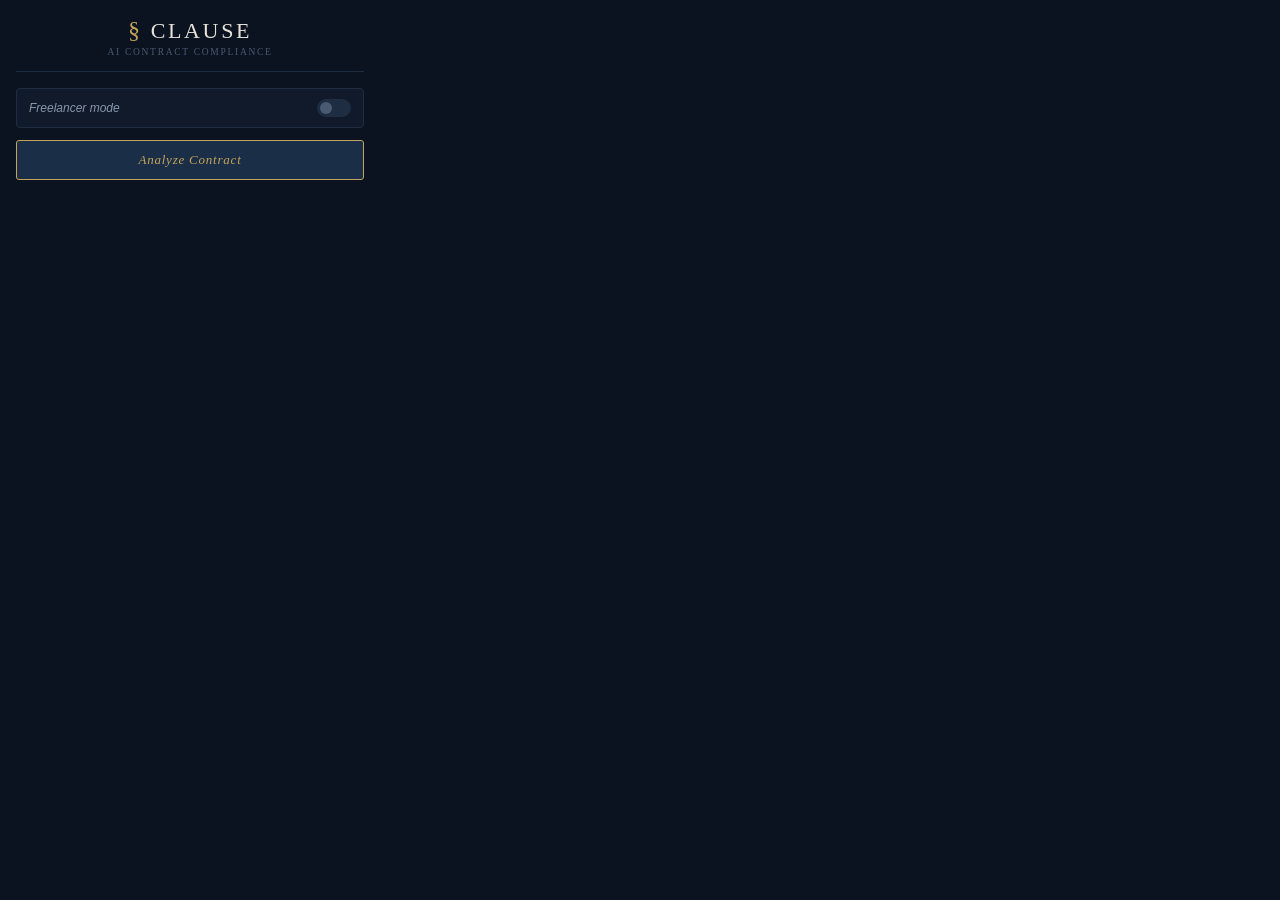
==== extension/popup.html @ b9b8c8ba "Initial commit — Cautelio AI contract compliance extension" ====
<!DOCTYPE html>
<html lang="en">
<head>
  <meta charset="utf-8" />
  <link rel="stylesheet" href="popup.css" />
</head>
<body>
  <div class="container">

    <header>
      <div class="logo">
        <span class="section-mark">&sect;</span> CLAUSE
      </div>
      <div class="tagline">AI Contract Compliance</div>
    </header>

    <div class="controls">
      <span class="toggle-label">Freelancer mode</span>
      <label class="switch">
        <input type="checkbox" id="freelancerMode" />
        <span class="slider"></span>
      </label>
    </div>

    <button id="analyzeBtn" class="btn-analyze">Analyze Contract</button>

    <div id="loading" class="loading hidden">
      <div class="spinner"></div>
      <span>Scanning clauses&hellip;</span>
    </div>

    <div id="error" class="error-box hidden"></div>

    <div id="results" class="results hidden">
      <div id="riskBanner" class="risk-banner">
        <span class="risk-label">OVERALL RISK</span>
        <span id="riskValue" class="risk-value">—</span>
      </div>

      <p id="summary" class="summary"></p>

      <div id="freelancerSection" class="section hidden">
        <div class="section-title">Freelancer Flags</div>
        <ul id="freelancerList" class="flag-list"></ul>
      </div>

      <div class="section-title">Risky Clauses</div>
      <div id="clauseList"></div>

      <button id="clearBtn" class="btn-clear">Clear Highlights</button>
    </div>

  </div>
  <script src="popup.js"></script>
</body>
</html>
---- extension/popup.css ----
* {
  box-sizing: border-box;
  margin: 0;
  padding: 0;
}

body {
  width: 380px;
  background: #0b1320;
  color: #e8e4d9;
  font-family: 'Segoe UI', -apple-system, BlinkMacSystemFont, sans-serif;
  font-size: 13px;
}

.container {
  padding: 18px 16px 16px;
}

/* Header */
header {
  text-align: center;
  margin-bottom: 16px;
  padding-bottom: 14px;
  border-bottom: 1px solid #1e2d42;
}

.logo {
  font-family: Georgia, 'Book Antiqua', Palatino, serif;
  font-size: 22px;
  font-weight: normal;
  letter-spacing: 0.12em;
  color: #e8e4d9;
  line-height: 1;
}

.logo .section-mark {
  color: #c4a35a;
  font-size: 24px;
  vertical-align: baseline;
}

.tagline {
  margin-top: 5px;
  font-size: 9.5px;
  letter-spacing: 0.18em;
  text-transform: uppercase;
  color: #4a5a72;
  font-family: Georgia, serif;
}

/* Controls */
.controls {
  display: flex;
  align-items: center;
  justify-content: space-between;
  background: #101a2a;
  border: 1px solid #1e2d42;
  border-radius: 4px;
  padding: 10px 12px;
  margin-bottom: 12px;
}

.toggle-label {
  color: #8a96aa;
  font-size: 12px;
  font-style: italic;
}

.switch {
  position: relative;
  display: inline-block;
  width: 34px;
  height: 18px;
}

.switch input {
  opacity: 0;
  width: 0;
  height: 0;
}

.slider {
  position: absolute;
  inset: 0;
  background: #1e2d42;
  border-radius: 18px;
  cursor: pointer;
  transition: background 0.2s;
}

.slider::before {
  content: '';
  position: absolute;
  width: 12px;
  height: 12px;
  left: 3px;
  top: 3px;
  background: #4a5a72;
  border-radius: 50%;
  transition: transform 0.2s, background 0.2s;
}

.switch input:checked + .slider {
  background: #1e2d42;
}

.switch input:checked + .slider::before {
  transform: translateX(16px);
  background: #c4a35a;
}

/* Analyze button */
.btn-analyze {
  width: 100%;
  padding: 11px;
  background: #1a2e48;
  color: #c4a35a;
  font-family: Georgia, serif;
  font-size: 13px;
  font-style: italic;
  letter-spacing: 0.06em;
  border: 1px solid #c4a35a;
  border-radius: 3px;
  cursor: pointer;
  transition: background 0.15s, color 0.15s;
}

.btn-analyze:hover {
  background: #c4a35a;
  color: #0b1320;
}

.btn-analyze:disabled {
  opacity: 0.35;
  cursor: not-allowed;
}

/* Loading */
.loading {
  display: flex;
  align-items: center;
  gap: 10px;
  justify-content: center;
  padding: 20px 0;
  color: #4a5a72;
  font-size: 12px;
  font-style: italic;
}

.spinner {
  width: 16px;
  height: 16px;
  border: 2px solid #1e2d42;
  border-top-color: #c4a35a;
  border-radius: 50%;
  animation: spin 0.8s linear infinite;
}

@keyframes spin {
  to { transform: rotate(360deg); }
}

/* Error */
.error-box {
  margin-top: 12px;
  padding: 10px 12px;
  background: rgba(185, 28, 28, 0.1);
  border: 1px solid rgba(185, 28, 28, 0.35);
  border-left: 3px solid #b91c1c;
  border-radius: 3px;
  color: #e57373;
  font-size: 12px;
  line-height: 1.5;
}

/* Results */
.results {
  margin-top: 14px;
}

.risk-banner {
  display: flex;
  align-items: center;
  justify-content: space-between;
  padding: 10px 12px;
  background: #101a2a;
  border: 1px solid #1e2d42;
  border-radius: 3px;
  margin-bottom: 10px;
}

.risk-label {
  font-size: 9.5px;
  letter-spacing: 0.14em;
  text-transform: uppercase;
  color: #4a5a72;
  font-family: Georgia, serif;
}

.risk-value {
  font-family: Georgia, serif;
  font-size: 13px;
  font-weight: normal;
  letter-spacing: 0.1em;
  text-transform: uppercase;
}

.risk-value.high   { color: #b91c1c; }
.risk-value.medium { color: #b45309; }
.risk-value.low    { color: #15803d; }

.summary {
  font-size: 12px;
  line-height: 1.65;
  color: #8a96aa;
  margin-bottom: 14px;
  font-style: italic;
  border-left: 2px solid #1e2d42;
  padding-left: 10px;
}

.section {
  margin-bottom: 12px;
}

.section-title {
  font-family: Georgia, serif;
  font-size: 10px;
  letter-spacing: 0.14em;
  text-transform: uppercase;
  color: #c4a35a;
  margin-bottom: 8px;
  padding-bottom: 4px;
  border-bottom: 1px solid #1e2d42;
}

/* Freelancer flags */
.flag-list {
  list-style: none;
  display: flex;
  flex-direction: column;
  gap: 6px;
}

.flag-list li {
  font-size: 12px;
  color: #d4a017;
  padding: 7px 10px;
  background: rgba(196, 163, 90, 0.07);
  border-left: 2px solid #c4a35a;
  border-radius: 0 3px 3px 0;
  line-height: 1.5;
  font-style: italic;
}

/* Clause cards */
#clauseList {
  display: flex;
  flex-direction: column;
  gap: 6px;
  margin-bottom: 14px;
}

.clause-card {
  background: #101a2a;
  border: 1px solid #1e2d42;
  border-radius: 3px;
  border-left: 3px solid #1e2d42;
  overflow: hidden;
}

.clause-card.high   { border-left-color: #b91c1c; }
.clause-card.medium { border-left-color: #b45309; }
.clause-card.low    { border-left-color: #15803d; }

.clause-header {
  display: flex;
  align-items: center;
  justify-content: space-between;
  padding: 9px 10px;
  cursor: pointer;
  user-select: none;
}

.clause-header:hover {
  background: rgba(196, 163, 90, 0.04);
}

.clause-meta {
  display: flex;
  align-items: center;
  gap: 8px;
}

.clause-dot {
  width: 5px;
  height: 5px;
  border-radius: 50%;
  flex-shrink: 0;
}

.high   .clause-dot { background: #b91c1c; }
.medium .clause-dot { background: #b45309; }
.low    .clause-dot { background: #15803d; }

.clause-type {
  font-family: Georgia, serif;
  font-size: 11px;
  text-transform: capitalize;
  color: #c4c8d4;
  letter-spacing: 0.03em;
}

.chevron {
  font-size: 9px;
  color: #4a5a72;
  transition: transform 0.2s;
}

.clause-card.open .chevron {
  transform: rotate(180deg);
}

.clause-body {
  padding: 0 10px;
  max-height: 0;
  overflow: hidden;
  transition: max-height 0.2s ease, padding 0.2s;
}

.clause-card.open .clause-body {
  padding: 0 10px 10px;
  max-height: 220px;
}

.clause-explanation {
  font-size: 12px;
  line-height: 1.6;
  color: #c4c8d4;
  margin-bottom: 7px;
}

.clause-tip {
  font-size: 11.5px;
  line-height: 1.5;
  color: #c4a35a;
  border-top: 1px solid #1e2d42;
  padding-top: 7px;
  font-style: italic;
}

.clause-tip::before {
  content: 'Negotiate: ';
  font-weight: 600;
  font-style: normal;
}

/* Clear button */
.btn-clear {
  width: 100%;
  padding: 8px;
  background: transparent;
  color: #4a5a72;
  font-size: 11px;
  font-style: italic;
  border: 1px solid #1e2d42;
  border-radius: 3px;
  cursor: pointer;
  transition: color 0.15s, border-color 0.15s;
}

.btn-clear:hover {
  color: #8a96aa;
  border-color: #2a3a52;
}

.hidden { display: none !important; }
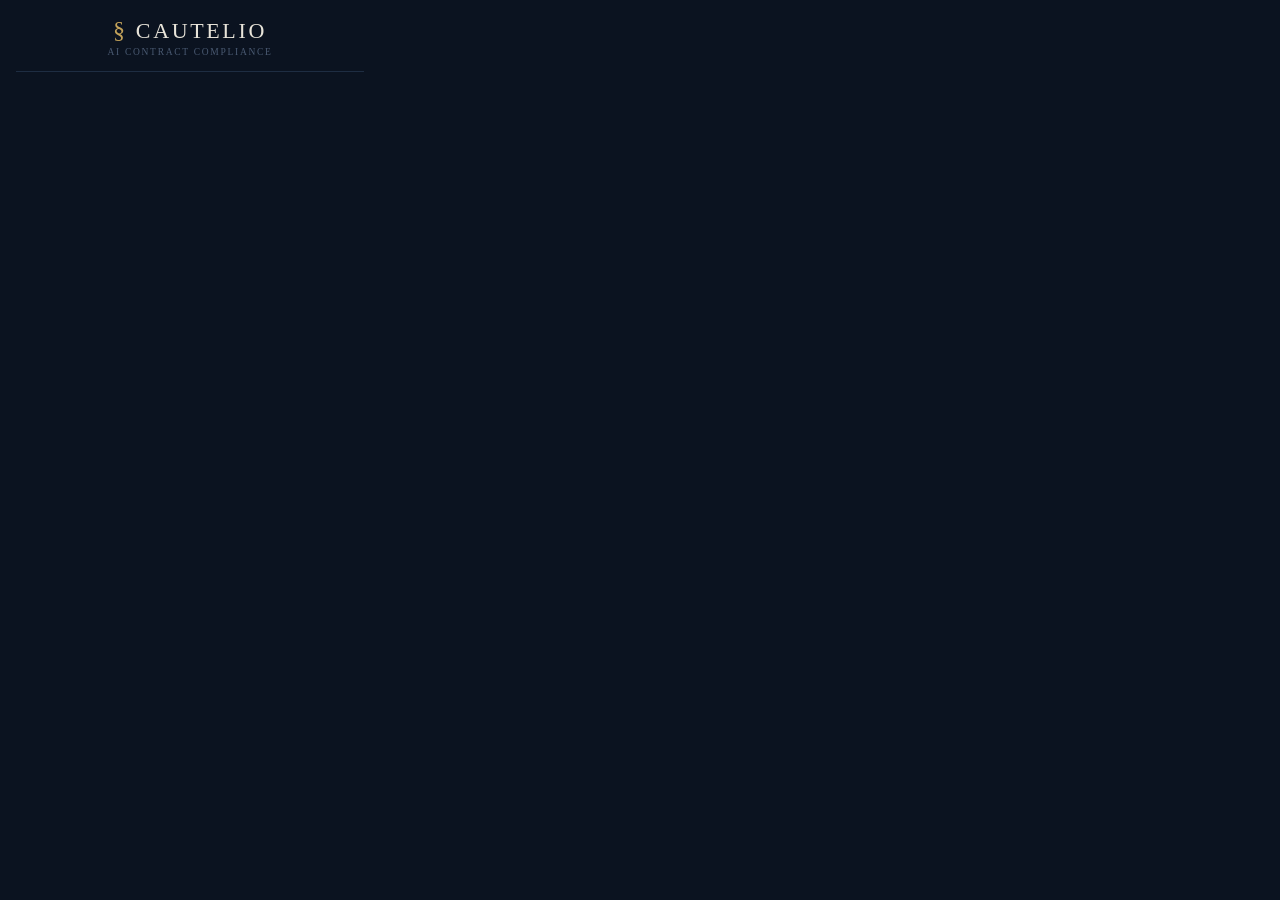
==== commit 027d67ba: "Add Stripe payments, API key auth, email delivery" ====
--- a/extension/popup.html
+++ b/extension/popup.html
@@ -9,45 +9,63 @@
 
     <header>
       <div class="logo">
-        <span class="section-mark">&sect;</span> CLAUSE
+        <span class="section-mark">&sect;</span> CAUTELIO
       </div>
       <div class="tagline">AI Contract Compliance</div>
     </header>
 
-    <div class="controls">
-      <span class="toggle-label">Freelancer mode</span>
-      <label class="switch">
-        <input type="checkbox" id="freelancerMode" />
-        <span class="slider"></span>
-      </label>
+    <!-- Setup screen (no API key yet) -->
+    <div id="setup" class="hidden">
+      <p class="setup-intro">Paste your API key to activate Cautelio.</p>
+      <input id="apiKeyInput" type="text" class="api-key-input"
+             placeholder="caut_..." spellcheck="false" autocomplete="off" />
+      <button id="saveKeyBtn" class="btn-analyze">Save Key</button>
+      <div id="keyError" class="error-box hidden"></div>
+      <p class="setup-link">
+        No key yet?
+        <a href="https://cautelioai.xyz/#pricing" target="_blank">Get a subscription →</a>
+      </p>
     </div>
 
-    <button id="analyzeBtn" class="btn-analyze">Analyze Contract</button>
-
-    <div id="loading" class="loading hidden">
-      <div class="spinner"></div>
-      <span>Scanning clauses&hellip;</span>
-    </div>
-
-    <div id="error" class="error-box hidden"></div>
-
-    <div id="results" class="results hidden">
-      <div id="riskBanner" class="risk-banner">
-        <span class="risk-label">OVERALL RISK</span>
-        <span id="riskValue" class="risk-value">—</span>
+    <!-- Main screen -->
+    <div id="main" class="hidden">
+      <div class="controls">
+        <span class="toggle-label">Freelancer mode</span>
+        <label class="switch">
+          <input type="checkbox" id="freelancerMode" />
+          <span class="slider"></span>
+        </label>
       </div>
 
-      <p id="summary" class="summary"></p>
+      <button id="analyzeBtn" class="btn-analyze">Analyze Contract</button>
 
-      <div id="freelancerSection" class="section hidden">
-        <div class="section-title">Freelancer Flags</div>
-        <ul id="freelancerList" class="flag-list"></ul>
+      <div id="loading" class="loading hidden">
+        <div class="spinner"></div>
+        <span>Scanning clauses&hellip;</span>
       </div>
 
-      <div class="section-title">Risky Clauses</div>
-      <div id="clauseList"></div>
+      <div id="error" class="error-box hidden"></div>
 
-      <button id="clearBtn" class="btn-clear">Clear Highlights</button>
+      <div id="results" class="results hidden">
+        <div id="riskBanner" class="risk-banner">
+          <span class="risk-label">OVERALL RISK</span>
+          <span id="riskValue" class="risk-value">—</span>
+        </div>
+
+        <p id="summary" class="summary"></p>
+
+        <div id="freelancerSection" class="section hidden">
+          <div class="section-title">Freelancer Flags</div>
+          <ul id="freelancerList" class="flag-list"></ul>
+        </div>
+
+        <div class="section-title">Risky Clauses</div>
+        <div id="clauseList"></div>
+
+        <button id="clearBtn" class="btn-clear">Clear Highlights</button>
+      </div>
+
+      <button id="logoutBtn" class="btn-logout">Change API Key</button>
     </div>
 
   </div>
--- a/extension/popup.css
+++ b/extension/popup.css
@@ -374,4 +374,66 @@
   border-color: #2a3a52;
 }
 
+/* ── Setup screen ── */
+.setup-intro {
+  font-size: 13px;
+  color: #8a96aa;
+  line-height: 1.6;
+  margin-bottom: 12px;
+  font-style: italic;
+}
+
+.api-key-input {
+  width: 100%;
+  background: #101a2a;
+  border: 1px solid #1e2d42;
+  border-radius: 3px;
+  padding: 10px 12px;
+  font-family: monospace;
+  font-size: 12px;
+  color: #c4a35a;
+  letter-spacing: 0.04em;
+  outline: none;
+  margin-bottom: 10px;
+  transition: border-color 0.15s;
+}
+
+.api-key-input:focus {
+  border-color: #c4a35a;
+}
+
+.setup-link {
+  margin-top: 12px;
+  font-size: 12px;
+  color: #4a5a72;
+  text-align: center;
+}
+
+.setup-link a {
+  color: #c4a35a;
+  text-decoration: none;
+}
+
+.setup-link a:hover {
+  text-decoration: underline;
+}
+
+/* ── Logout ── */
+.btn-logout {
+  width: 100%;
+  margin-top: 10px;
+  padding: 6px;
+  background: transparent;
+  color: #4a5a72;
+  font-size: 11px;
+  font-style: italic;
+  border: none;
+  cursor: pointer;
+  transition: color 0.15s;
+}
+
+.btn-logout:hover {
+  color: #8a96aa;
+}
+
 .hidden { display: none !important; }
